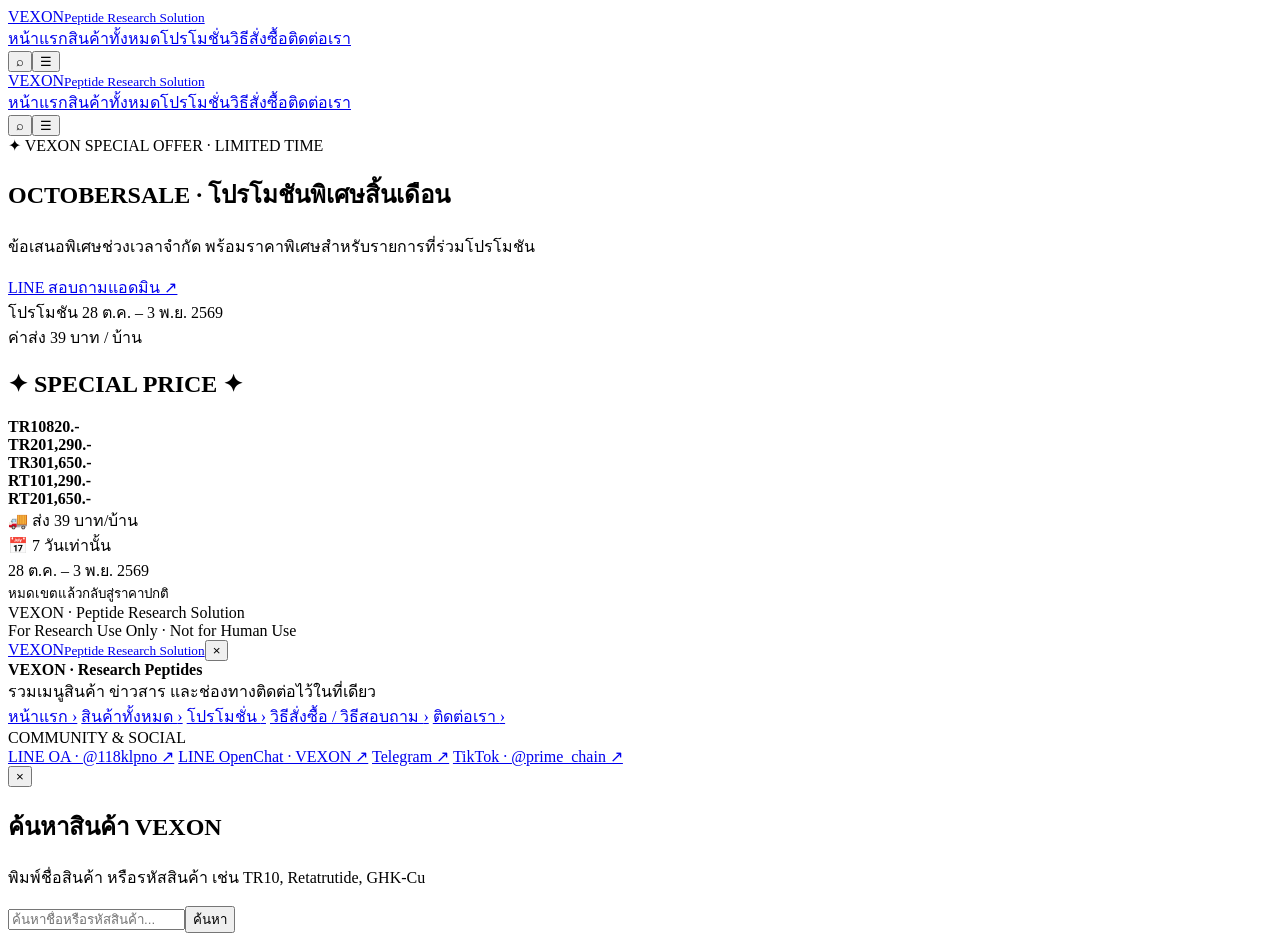
==== promotion.html @ 6149c566 "Add files via upload" ====
<!doctype html><html lang="th"><head><meta charset="utf-8"><meta name="viewport" content="width=device-width, initial-scale=1"><meta name="theme-color" content="#006b68"><title>โปรโมชั่น | VEXON</title><link rel="stylesheet" href="assets/site.css"></head><body><main class="site">
<header class="inner-header"><a class="brand" href="index.html">VEXON<small>Peptide Research Solution</small></a><nav class="navlinks"><a class="" href="index.html">หน้าแรก</a><a class="" href="products.html">สินค้าทั้งหมด</a><a class="active" href="promotion.html">โปรโมชั่น</a><a class="" href="how-to-order.html">วิธีสั่งซื้อ</a><a class="" href="contact.html">ติดต่อเรา</a></nav><div class="header-tools"><button class="tool-btn" type="button" data-open-search aria-label="ค้นหา">⌕</button><button class="tool-btn" type="button" data-open-menu aria-label="เมนู">☰</button></div></header>
<header class="inner-header"><a class="brand" href="index.html">VEXON<small>Peptide Research Solution</small></a><nav class="navlinks"><a class="" href="index.html">หน้าแรก</a><a class="" href="products.html">สินค้าทั้งหมด</a><a class="active" href="promotion.html">โปรโมชั่น</a><a class="" href="how-to-order.html">วิธีสั่งซื้อ</a><a class="" href="contact.html">ติดต่อเรา</a></nav><div class="header-tools"><button class="tool-btn" type="button" data-open-search aria-label="ค้นหา">⌕</button><button class="tool-btn" type="button" data-open-menu aria-label="เมนู">☰</button></div></header><section class="promo-shell">
<div class="promo-hero">
 <div class="promo-content">
  <div>
   <div class="promo-eyebrow">✦ VEXON SPECIAL OFFER · LIMITED TIME</div>
   <h1>OCTOBER<span>SALE · โปรโมชันพิเศษสิ้นเดือน</span></h1>
   <p class="promo-sub">ข้อเสนอพิเศษช่วงเวลาจำกัด พร้อมราคาพิเศษสำหรับรายการที่ร่วมโปรโมชัน</p>
   <div class="promo-bottom">
    <a class="promo-cta" href="https://line.me/R/ti/p/@118klpno" target="_blank" rel="noopener">LINE สอบถามแอดมิน ↗</a>
    <div class="promo-footnote">โปรโมชัน 28 ต.ค. – 3 พ.ย. 2569<br>ค่าส่ง 39 บาท / บ้าน</div>
   </div>
  </div>
  <div class="promo-prices">
   <h2>✦ SPECIAL PRICE ✦</h2>
   <div class="promo-price-row"><b>TR10</b><strong>820.-</strong></div>
   <div class="promo-price-row"><b>TR20</b><strong>1,290.-</strong></div>
   <div class="promo-price-row"><b>TR30</b><strong>1,650.-</strong></div>
   <div class="promo-price-row"><b>RT10</b><strong>1,290.-</strong></div>
   <div class="promo-price-row"><b>RT20</b><strong>1,650.-</strong></div>
   <div class="promo-perks"><div class="promo-perk">🚚 ส่ง 39 บาท/บ้าน</div><div class="promo-perk">📅 7 วันเท่านั้น</div></div>
   <div class="promo-date">28 ต.ค. – 3 พ.ย. 2569<br><small>หมดเขตแล้วกลับสู่ราคาปกติ</small></div>
  </div>
 </div>
</div>
</section>
<footer>VEXON · Peptide Research Solution<br>For Research Use Only · Not for Human Use</footer></main><div class="overlay" id="siteDrawer" aria-hidden="true"><aside class="drawer" role="dialog" aria-label="เมนู VEXON">
<div class="drawer-top"><a class="drawer-brand" href="index.html">VEXON<small>Peptide Research Solution</small></a><button class="close-btn" type="button" data-close-menu aria-label="ปิดเมนู">×</button></div>
<div class="drawer-intro"><b>VEXON · Research Peptides</b><br>รวมเมนูสินค้า ข่าวสาร และช่องทางติดต่อไว้ในที่เดียว</div>
<nav class="drawer-links">
<a href="index.html">หน้าแรก <span>›</span></a>
<a href="products.html">สินค้าทั้งหมด <span>›</span></a>
<a href="promotion.html">โปรโมชั่น <span>›</span></a>
<a href="how-to-order.html">วิธีสั่งซื้อ / วิธีสอบถาม <span>›</span></a>
<a href="contact.html">ติดต่อเรา <span>›</span></a>
</nav>
<div class="drawer-subtitle">COMMUNITY & SOCIAL</div>
<div class="drawer-social">
<a href="https://line.me/R/ti/p/@118klpno" target="_blank" rel="noopener">LINE OA · @118klpno ↗</a>
<a href="https://line.me/ti/g2/EQvxTqRmbrtfZODc3sQ9YKqHbjdFF2RwX-sErg?utm_source=invitation&utm_medium=link_copy&utm_campaign=default" target="_blank" rel="noopener">LINE OpenChat · VEXON ↗</a>
<a href="https://t.me/+ILcz5tNDmshjYmRl" target="_blank" rel="noopener">Telegram ↗</a>
<a href="https://www.tiktok.com/@prime_chain?_r=1&amp;_t=ZS-9B3nGgGfkDy" target="_blank" rel="noopener">TikTok · @prime_chain ↗</a>
</div></aside></div>
<div class="search-panel" id="siteSearch" aria-hidden="true"><div class="search-box">
<button class="search-close" type="button" data-close-search aria-label="ปิดค้นหา">×</button>
<h2>ค้นหาสินค้า VEXON</h2><p>พิมพ์ชื่อสินค้า หรือรหัสสินค้า เช่น TR10, Retatrutide, GHK-Cu</p>
<form class="search-form" id="searchForm"><input id="searchInput" type="search" placeholder="ค้นหาชื่อหรือรหัสสินค้า..." autocomplete="off"><button type="submit">ค้นหา</button></form>
</div></div>
<script src="assets/site.js"></script></body></html>
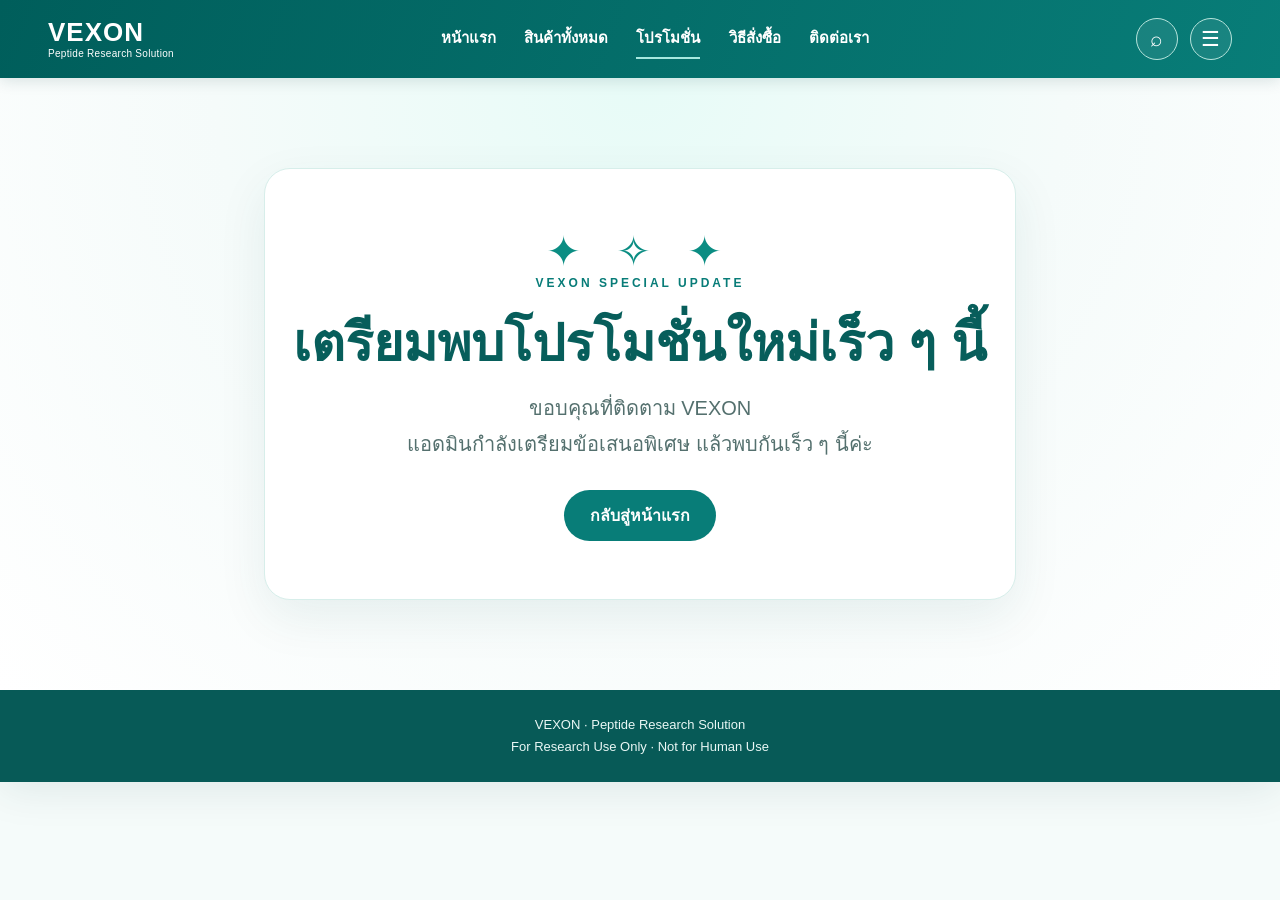
==== commit f56d7ac0: "Add files via upload" ====
--- a/promotion.html
+++ b/promotion.html
@@ -1,50 +1,24 @@
-<!doctype html><html lang="th"><head><meta charset="utf-8"><meta name="viewport" content="width=device-width, initial-scale=1"><meta name="theme-color" content="#006b68"><title>โปรโมชั่น | VEXON</title><link rel="stylesheet" href="assets/site.css"></head><body><main class="site">
-<header class="inner-header"><a class="brand" href="index.html">VEXON<small>Peptide Research Solution</small></a><nav class="navlinks"><a class="" href="index.html">หน้าแรก</a><a class="" href="products.html">สินค้าทั้งหมด</a><a class="active" href="promotion.html">โปรโมชั่น</a><a class="" href="how-to-order.html">วิธีสั่งซื้อ</a><a class="" href="contact.html">ติดต่อเรา</a></nav><div class="header-tools"><button class="tool-btn" type="button" data-open-search aria-label="ค้นหา">⌕</button><button class="tool-btn" type="button" data-open-menu aria-label="เมนู">☰</button></div></header>
-<header class="inner-header"><a class="brand" href="index.html">VEXON<small>Peptide Research Solution</small></a><nav class="navlinks"><a class="" href="index.html">หน้าแรก</a><a class="" href="products.html">สินค้าทั้งหมด</a><a class="active" href="promotion.html">โปรโมชั่น</a><a class="" href="how-to-order.html">วิธีสั่งซื้อ</a><a class="" href="contact.html">ติดต่อเรา</a></nav><div class="header-tools"><button class="tool-btn" type="button" data-open-search aria-label="ค้นหา">⌕</button><button class="tool-btn" type="button" data-open-menu aria-label="เมนู">☰</button></div></header><section class="promo-shell">
-<div class="promo-hero">
- <div class="promo-content">
-  <div>
-   <div class="promo-eyebrow">✦ VEXON SPECIAL OFFER · LIMITED TIME</div>
-   <h1>OCTOBER<span>SALE · โปรโมชันพิเศษสิ้นเดือน</span></h1>
-   <p class="promo-sub">ข้อเสนอพิเศษช่วงเวลาจำกัด พร้อมราคาพิเศษสำหรับรายการที่ร่วมโปรโมชัน</p>
-   <div class="promo-bottom">
-    <a class="promo-cta" href="https://line.me/R/ti/p/@118klpno" target="_blank" rel="noopener">LINE สอบถามแอดมิน ↗</a>
-    <div class="promo-footnote">โปรโมชัน 28 ต.ค. – 3 พ.ย. 2569<br>ค่าส่ง 39 บาท / บ้าน</div>
-   </div>
-  </div>
-  <div class="promo-prices">
-   <h2>✦ SPECIAL PRICE ✦</h2>
-   <div class="promo-price-row"><b>TR10</b><strong>820.-</strong></div>
-   <div class="promo-price-row"><b>TR20</b><strong>1,290.-</strong></div>
-   <div class="promo-price-row"><b>TR30</b><strong>1,650.-</strong></div>
-   <div class="promo-price-row"><b>RT10</b><strong>1,290.-</strong></div>
-   <div class="promo-price-row"><b>RT20</b><strong>1,650.-</strong></div>
-   <div class="promo-perks"><div class="promo-perk">🚚 ส่ง 39 บาท/บ้าน</div><div class="promo-perk">📅 7 วันเท่านั้น</div></div>
-   <div class="promo-date">28 ต.ค. – 3 พ.ย. 2569<br><small>หมดเขตแล้วกลับสู่ราคาปกติ</small></div>
-  </div>
- </div>
-</div>
-</section>
-<footer>VEXON · Peptide Research Solution<br>For Research Use Only · Not for Human Use</footer></main><div class="overlay" id="siteDrawer" aria-hidden="true"><aside class="drawer" role="dialog" aria-label="เมนู VEXON">
-<div class="drawer-top"><a class="drawer-brand" href="index.html">VEXON<small>Peptide Research Solution</small></a><button class="close-btn" type="button" data-close-menu aria-label="ปิดเมนู">×</button></div>
-<div class="drawer-intro"><b>VEXON · Research Peptides</b><br>รวมเมนูสินค้า ข่าวสาร และช่องทางติดต่อไว้ในที่เดียว</div>
-<nav class="drawer-links">
-<a href="index.html">หน้าแรก <span>›</span></a>
-<a href="products.html">สินค้าทั้งหมด <span>›</span></a>
-<a href="promotion.html">โปรโมชั่น <span>›</span></a>
-<a href="how-to-order.html">วิธีสั่งซื้อ / วิธีสอบถาม <span>›</span></a>
-<a href="contact.html">ติดต่อเรา <span>›</span></a>
-</nav>
-<div class="drawer-subtitle">COMMUNITY & SOCIAL</div>
-<div class="drawer-social">
-<a href="https://line.me/R/ti/p/@118klpno" target="_blank" rel="noopener">LINE OA · @118klpno ↗</a>
-<a href="https://line.me/ti/g2/EQvxTqRmbrtfZODc3sQ9YKqHbjdFF2RwX-sErg?utm_source=invitation&utm_medium=link_copy&utm_campaign=default" target="_blank" rel="noopener">LINE OpenChat · VEXON ↗</a>
-<a href="https://t.me/+ILcz5tNDmshjYmRl" target="_blank" rel="noopener">Telegram ↗</a>
-<a href="https://www.tiktok.com/@prime_chain?_r=1&amp;_t=ZS-9B3nGgGfkDy" target="_blank" rel="noopener">TikTok · @prime_chain ↗</a>
-</div></aside></div>
-<div class="search-panel" id="siteSearch" aria-hidden="true"><div class="search-box">
-<button class="search-close" type="button" data-close-search aria-label="ปิดค้นหา">×</button>
-<h2>ค้นหาสินค้า VEXON</h2><p>พิมพ์ชื่อสินค้า หรือรหัสสินค้า เช่น TR10, Retatrutide, GHK-Cu</p>
-<form class="search-form" id="searchForm"><input id="searchInput" type="search" placeholder="ค้นหาชื่อหรือรหัสสินค้า..." autocomplete="off"><button type="submit">ค้นหา</button></form>
-</div></div>
-<script src="assets/site.js"></script></body></html>+<!doctype html>
+<html lang="th">
+<head>
+<meta charset="utf-8">
+<meta name="viewport" content="width=device-width, initial-scale=1">
+<meta name="theme-color" content="#006b68">
+<title>โปรโมชั่น | VEXON</title>
+<link rel="stylesheet" href="assets/site.css">
+<style>
+.promo-coming{min-height:68vh;display:flex;align-items:center;justify-content:center;text-align:center;padding:48px 20px;background:radial-gradient(circle at top,#e7fbf7 0,#f5fbfa 48%,#fff 100%)}
+.promo-coming-inner{max-width:760px;padding:58px 28px;border:1px solid #d7eeea;border-radius:26px;background:#fff;box-shadow:0 18px 50px #064d4814}
+.promo-coming .spark{font-size:42px;color:#0b8d83;letter-spacing:12px}
+.promo-coming h1{font-size:clamp(30px,5vw,52px);line-height:1.35;margin:18px 0 12px;color:#075e5b}
+.promo-coming p{font-size:clamp(16px,2.3vw,20px);line-height:1.8;color:#54706e;margin:0}
+.promo-coming a{display:inline-block;margin-top:28px;padding:13px 26px;border-radius:999px;background:#087d78;color:#fff;font-weight:800}
+</style>
+</head>
+<body><main class="site">
+<header class="inner-header"><a class="brand" href="index.html">VEXON<small>Peptide Research Solution</small></a><nav class="navlinks"><a href="index.html">หน้าแรก</a><a href="products.html">สินค้าทั้งหมด</a><a class="active" href="promotion.html">โปรโมชั่น</a><a href="how-to-order.html">วิธีสั่งซื้อ</a><a href="contact.html">ติดต่อเรา</a></nav><div class="header-tools"><button class="tool-btn" type="button" data-open-search aria-label="ค้นหา">⌕</button><button class="tool-btn" type="button" data-open-menu aria-label="เมนู">☰</button></div></header>
+<section class="promo-coming"><div class="promo-coming-inner"><div class="spark">✦ ✧ ✦</div><div class="kicker">VEXON SPECIAL UPDATE</div><h1>เตรียมพบโปรโมชั่นใหม่เร็ว ๆ นี้</h1><p>ขอบคุณที่ติดตาม VEXON<br>แอดมินกำลังเตรียมข้อเสนอพิเศษ แล้วพบกันเร็ว ๆ นี้ค่ะ</p><a href="index.html">กลับสู่หน้าแรก</a></div></section>
+<footer>VEXON · Peptide Research Solution<br>For Research Use Only · Not for Human Use</footer></main>
+<div class="overlay" id="siteDrawer" aria-hidden="true"><aside class="drawer" role="dialog" aria-label="เมนู VEXON"><div class="drawer-top"><a class="drawer-brand" href="index.html">VEXON<small>Peptide Research Solution</small></a><button class="close-btn" type="button" data-close-menu aria-label="ปิดเมนู">×</button></div><div class="drawer-intro"><b>VEXON · Research Peptides</b><br>รวมเมนูสินค้า ข่าวสาร และช่องทางติดต่อไว้ในที่เดียว</div><nav class="drawer-links"><a href="index.html">หน้าแรก <span>›</span></a><a href="products.html">สินค้าทั้งหมด <span>›</span></a><a href="promotion.html">โปรโมชั่น <span>›</span></a><a href="how-to-order.html">วิธีสั่งซื้อ / วิธีสอบถาม <span>›</span></a><a href="contact.html">ติดต่อเรา <span>›</span></a></nav><div class="drawer-subtitle">COMMUNITY &amp; SOCIAL</div><div class="drawer-social"><a href="https://line.me/R/ti/p/@118klpno" target="_blank" rel="noopener">LINE OA · @118klpno ↗</a><a href="https://line.me/ti/g2/EQvxTqRmbrtfZODc3sQ9YKqHbjdFF2RwX-sErg?utm_source=invitation&amp;utm_medium=link_copy&amp;utm_campaign=default" target="_blank" rel="noopener">LINE OpenChat · VEXON ↗</a><a href="https://t.me/+ILcz5tNDmshjYmRl" target="_blank" rel="noopener">Telegram ↗</a><a href="https://www.tiktok.com/@prime_chain?_r=1&amp;_t=ZS-9B3nGgGfkDy" target="_blank" rel="noopener">TikTok · @prime_chain ↗</a></div></aside></div>
+<div class="search-panel" id="siteSearch" aria-hidden="true"><div class="search-box"><button class="search-close" type="button" data-close-search aria-label="ปิดค้นหา">×</button><h2>ค้นหาสินค้า VEXON</h2><p>พิมพ์ชื่อสินค้า หรือรหัสสินค้า เช่น TR10, Retatrutide, GHK-Cu</p><form class="search-form" id="searchForm"><input id="searchInput" type="search" placeholder="ค้นหาชื่อหรือรหัสสินค้า..." autocomplete="off"><button type="submit">ค้นหา</button></form></div></div>
+<script src="assets/site.js"></script></body></html>
--- a/assets/site.css
+++ b/assets/site.css
@@ -0,0 +1,134 @@
+
+*{box-sizing:border-box}html{scroll-behavior:smooth}body{margin:0;background:#f5fbfa;color:#123638;font-family:Arial,"Noto Sans Thai",sans-serif}
+a{color:inherit;text-decoration:none}
+.site{max-width:1440px;margin:auto;background:#fff;box-shadow:0 8px 40px #003d3b18}
+.art{position:relative;width:100%;line-height:0}
+.art img{display:block;width:100%;height:auto}
+.hotspot{position:absolute;display:block;background:transparent;border:0;cursor:pointer}
+.hotspot:focus-visible{outline:3px solid #fff;outline-offset:2px;border-radius:12px}
+.line-hotspot{left:68.5%;top:43.1%;width:29.5%;height:9.3%}
+.category-hotspot{top:65.6%;height:28.3%;width:15.7%}
+.c1{left:2%}.c2{left:18.1%}.c3{left:34.4%}.c4{left:50.5%}.c5{left:66.5%}.c6{left:82.7%}
+.catalog{padding:42px clamp(18px,4vw,56px) 58px;background:linear-gradient(180deg,#f5fbfa,#fff)}
+.kicker{letter-spacing:3px;color:#087c78;font-size:12px;font-weight:800}
+h1{font-size:clamp(28px,4vw,42px);margin:10px 0 8px;color:#103c3b}
+.lead{margin:0 0 28px;color:#54706e}
+.group{margin:28px 0 0;padding:22px;border:1px solid #d9eae7;border-radius:18px;background:#fff;box-shadow:0 8px 24px #064d4810}
+.group h2{margin:0 0 16px;font-size:22px;color:#075e5b}
+.items{display:grid;grid-template-columns:repeat(3,minmax(0,1fr));gap:10px}
+.item{padding:14px 16px;border-radius:12px;background:#eef8f6;border:1px solid #dcefeb;display:flex;justify-content:space-between;align-items:center;gap:12px}
+.item strong{font-size:15px}.item span{font-size:13px;color:#087c78;white-space:nowrap}
+.note{margin:28px 0 0;color:#607a77;font-size:13px;line-height:1.7}
+footer{padding:24px;text-align:center;background:#075a57;color:#e9f7f5;font-size:13px;line-height:1.7}
+@media(max-width:700px){.items{grid-template-columns:1fr 1fr}.catalog{padding-top:28px}.group{padding:16px}.item{padding:12px 10px;display:block}.item span{display:block;margin-top:5px}}
+@media(max-width:420px){.items{grid-template-columns:1fr}}
+
+/* Product bottle catalog */
+.group{border:0;border-radius:0;background:transparent;box-shadow:none;padding:22px 0;border-top:1px solid #dcebe8}
+.group h2{font-size:23px;margin:0 0 18px;color:#075e5b}
+.product-grid{display:grid;grid-template-columns:repeat(4,minmax(0,1fr));gap:16px}
+.product-card{display:flex;flex-direction:column;align-items:flex-start;min-width:0;padding:0 0 16px;border:1px solid #e1ecea;border-radius:15px;overflow:hidden;background:#fff;box-shadow:0 5px 18px #064d480c;transition:transform .18s,box-shadow .18s}
+.product-card:hover{transform:translateY(-3px);box-shadow:0 10px 24px #064d481a}
+.product-image{width:100%;height:190px;background:linear-gradient(145deg,#f1f8f7,#e6f2f0);display:flex;align-items:center;justify-content:center;padding:10px 16px}
+.product-image img{height:100%;width:100%;object-fit:contain;mix-blend-mode:multiply}
+.product-card strong{font-size:16px;color:#173d3b;padding:13px 14px 0;line-height:1.4}
+.product-card span{font-size:13px;color:#64817e;padding:5px 14px 0}
+.product-card em{font-style:normal;font-size:13px;font-weight:700;color:#087b74;padding:12px 14px 0}
+@media(max-width:850px){.product-grid{grid-template-columns:repeat(3,minmax(0,1fr))}.product-image{height:165px}}
+@media(max-width:560px){.product-grid{grid-template-columns:repeat(2,minmax(0,1fr));gap:10px}.product-image{height:145px}.product-card strong{font-size:14px;padding-left:10px;padding-right:10px}.product-card span,.product-card em{padding-left:10px;padding-right:10px}}
+
+
+.inner-header{background:linear-gradient(110deg,#005e5b,#087d78);color:#fff;padding:18px clamp(18px,4vw,48px);display:flex;align-items:center;justify-content:space-between;gap:22px;position:sticky;top:0;z-index:10;box-shadow:0 3px 14px #003d3b22}
+.brand{font-size:26px;font-weight:900;letter-spacing:1px;line-height:1}.brand small{display:block;font-size:10px;font-weight:500;letter-spacing:.3px;margin-top:4px}
+.navlinks{display:flex;align-items:center;gap:clamp(12px,2.2vw,30px);flex-wrap:wrap;justify-content:flex-end}
+.navlinks a{font-size:15px;font-weight:700;color:#fff;padding:7px 0;border-bottom:2px solid transparent}
+.navlinks a:hover,.navlinks a.active{border-color:#a6e8df}
+.page-hero{background:linear-gradient(135deg,#e8f6f3,#fff);padding:42px clamp(20px,5vw,64px);border-bottom:1px solid #d9eae7}
+.page-hero .kicker{letter-spacing:3px;color:#087c78;font-size:12px;font-weight:800}
+.page-hero h1{font-size:clamp(30px,4vw,44px);margin:10px 0;color:#103c3b}
+.page-hero p{margin:0;color:#54706e;line-height:1.7}
+.content{padding:28px clamp(18px,4vw,56px) 60px}
+.contact-grid{display:grid;grid-template-columns:repeat(2,minmax(0,1fr));gap:16px}
+.contact-card{display:flex;flex-direction:column;gap:8px;padding:22px;border:1px solid #dcebe8;border-radius:16px;background:#fff;box-shadow:0 6px 20px #064d480c}
+.contact-card strong{font-size:18px;color:#075e5b}
+.contact-card p{margin:0;color:#607a77;line-height:1.65;overflow-wrap:anywhere}
+.contact-card a{color:#087b74;font-weight:800;overflow-wrap:anywhere}
+.steps{display:grid;grid-template-columns:repeat(2,minmax(0,1fr));gap:14px;counter-reset:step}
+.step{padding:20px;border:1px solid #dcebe8;border-radius:15px;background:#fff}
+.step b{display:block;color:#075e5b;font-size:18px;margin-bottom:7px}
+.step p{margin:0;color:#607a77;line-height:1.7}
+.price-list{max-width:760px;margin:24px auto;background:white;border:1px solid #dcebe8;border-radius:18px;padding:24px;box-shadow:0 8px 24px #064d4810}
+.price-row{display:flex;justify-content:space-between;gap:16px;padding:14px 10px;border-bottom:1px solid #e5efed;font-weight:800;color:#155b57}
+.price-row:last-of-type{border-bottom:0}
+.price-row strong{color:#087c78}
+.price-note{margin-top:18px;padding:16px;border-radius:12px;background:#eef8f6;color:#245e5a;line-height:1.8}
+.home-hotspot{position:absolute;top:.4%;height:5.4%;display:block;background:transparent}
+.home-hotspot.home{left:27%;width:9%}
+.home-hotspot.products{left:37%;width:14%}
+.home-hotspot.promo{left:52%;width:12%}
+.home-hotspot.order{left:64%;width:14%}
+.home-hotspot.contact{left:78%;width:13%}
+@media(max-width:700px){.inner-header{align-items:flex-start;flex-direction:column}.navlinks{justify-content:flex-start;gap:12px}.navlinks a{font-size:13px}.contact-grid,.steps{grid-template-columns:1fr}.price-list{padding:16px}.price-row{padding:12px 4px}}
+
+
+.line-cta{display:inline-block;background:linear-gradient(90deg,#078d54,#006a63);color:white!important;padding:13px 24px;border-radius:999px;font-weight:800;box-shadow:0 6px 16px #006a6330}.content .catalog{padding-left:0;padding-right:0}.content .catalog .group:first-of-type{border-top:0}
+
+
+/* Interactive hamburger menu and search */
+.home-hotspot.menu{left:93.2%;width:5.5%;top:.25%;height:4.2%;z-index:5}
+.home-hotspot.search{left:85.4%;width:5.2%;top:.25%;height:4.2%;z-index:5}
+.header-tools{display:flex;align-items:center;gap:12px}
+.tool-btn{width:42px;height:42px;border:1px solid #b7e4dc;background:#ffffff12;color:#fff;border-radius:50%;display:inline-flex;align-items:center;justify-content:center;cursor:pointer;font-size:21px}
+.tool-btn:hover{background:#ffffff2b}
+.overlay{position:fixed;inset:0;background:#002e2c99;z-index:100;display:none}
+.overlay.open{display:block}
+.drawer{position:absolute;right:0;top:0;height:100%;width:min(420px,92vw);overflow:auto;background:#f8fcfb;color:#143f3c;padding:26px;box-shadow:-12px 0 36px #002e2c35;animation:slideIn .2s ease-out}
+@keyframes slideIn{from{transform:translateX(24px);opacity:.6}to{transform:none;opacity:1}}
+.drawer-top{display:flex;justify-content:space-between;align-items:center;margin-bottom:22px}
+.drawer-brand{font-size:25px;font-weight:900;color:#006a64}.drawer-brand small{display:block;font-size:10px;font-weight:500}
+.close-btn{border:0;background:#e5f3f0;color:#075e5b;border-radius:50%;width:38px;height:38px;font-size:22px;cursor:pointer}
+.drawer-intro{padding:16px;border-radius:14px;background:linear-gradient(135deg,#00645f,#0c9287);color:#fff;line-height:1.6;margin-bottom:18px}
+.drawer-links{display:grid;gap:8px}
+.drawer-links a{padding:14px 15px;border-radius:11px;background:#eaf5f3;color:#075e5b;font-weight:800;display:flex;justify-content:space-between}
+.drawer-links a:hover{background:#d8efea}
+.drawer-subtitle{font-size:12px;letter-spacing:2px;color:#6b8985;font-weight:800;margin:22px 0 9px}
+.drawer-social{display:grid;gap:8px}
+.drawer-social a{padding:11px 13px;border:1px solid #dcebe8;border-radius:10px;color:#176b65;font-weight:700;overflow-wrap:anywhere}
+.search-panel{position:fixed;inset:0;background:#003c39d9;z-index:110;display:none;align-items:flex-start;justify-content:center;padding:12vh 18px 24px}
+.search-panel.open{display:flex}
+.search-box{width:min(720px,100%);background:#fff;border-radius:20px;padding:26px;box-shadow:0 20px 60px #001f1e66}
+.search-box h2{margin:0 0 8px;color:#075e5b;font-size:26px}
+.search-box p{margin:0 0 18px;color:#69817e}
+.search-form{display:flex;gap:8px}
+.search-form input{flex:1;min-width:0;border:1px solid #c9e1dc;border-radius:12px;padding:14px;font-size:16px;outline-color:#0a8b80}
+.search-form button{border:0;border-radius:12px;background:#087b74;color:#fff;padding:0 20px;font-weight:800;cursor:pointer}
+.search-close{float:right;border:0;background:#eaf5f3;color:#075e5b;border-radius:50%;width:34px;height:34px;font-size:20px;cursor:pointer}
+@media(max-width:700px){.header-tools{gap:7px}.tool-btn{width:36px;height:36px}.search-box{padding:20px}.search-form{flex-direction:column}.search-form button{padding:13px}}
+/* Premium promotion landing */
+.promo-shell{padding:34px clamp(16px,4vw,54px) 60px;background:radial-gradient(circle at 50% 0%,#d8f6ef 0,#f5fbfa 45%,#fff 100%)}
+.promo-hero{position:relative;overflow:hidden;border-radius:28px;padding:clamp(24px,5vw,62px);color:#fff;background:radial-gradient(ellipse at 76% 20%,#3cc8b5 0,transparent 34%),linear-gradient(125deg,#003f3d 0%,#00736c 52%,#00a093 100%);box-shadow:0 22px 55px #005d5633}
+.promo-hero:before,.promo-hero:after{content:"";position:absolute;border:1px solid #b8fff355;border-radius:50%;width:460px;height:460px;right:-130px;top:-220px;pointer-events:none}
+.promo-hero:after{width:320px;height:320px;right:-70px;top:-150px}
+.promo-eyebrow{display:inline-flex;gap:8px;align-items:center;padding:8px 14px;border:1px solid #d5fff477;border-radius:99px;background:#ffffff16;font-size:12px;font-weight:800;letter-spacing:2px}
+.promo-hero h1{color:#fff;font-size:clamp(42px,8vw,86px);line-height:.98;letter-spacing:-2px;margin:22px 0 10px;text-shadow:0 5px 18px #002c2b55}
+.promo-hero h1 span{display:block;color:#c7fff0;font-size:.43em;letter-spacing:1px;margin-top:14px}
+.promo-sub{font-size:clamp(15px,2vw,20px);color:#e1fffa;max-width:600px;line-height:1.6}
+.promo-content{position:relative;z-index:1;display:grid;grid-template-columns:minmax(0,1.1fr) minmax(280px,.9fr);gap:30px;align-items:center}
+.promo-bottle{min-height:260px;display:flex;align-items:center;justify-content:center;position:relative}
+.promo-bottle img{width:min(100%,500px);max-height:340px;object-fit:contain;filter:drop-shadow(0 24px 24px #002e2c55);border-radius:16px}
+.promo-prices{background:linear-gradient(145deg,#faffff,#d9f5ef);color:#064b47;border:1px solid #eafffb;border-radius:22px;padding:22px;box-shadow:0 16px 40px #002d2a55}
+.promo-prices h2{text-align:center;color:#00665f;font-size:20px;letter-spacing:2px;margin:0 0 14px}
+.promo-price-row{display:flex;align-items:center;justify-content:space-between;gap:12px;background:#fff;border:1px solid #d3ebe5;border-radius:13px;padding:12px 15px;margin:8px 0;box-shadow:0 3px 8px #00645f0c}
+.promo-price-row b{background:linear-gradient(90deg,#00655f,#079b8c);color:#fff;border-radius:99px;padding:7px 18px;min-width:88px;text-align:center}
+.promo-price-row strong{font-size:clamp(18px,2.5vw,25px);color:#075a54}
+.promo-perks{display:grid;grid-template-columns:1fr 1fr;gap:10px;margin-top:14px}
+.promo-perk{border-radius:12px;background:#eaf8f5;padding:12px;text-align:center;color:#075e58;font-weight:800}
+.promo-date{margin-top:16px;text-align:center;background:#005c56;color:#fff;border-radius:12px;padding:13px;font-weight:800;line-height:1.6}
+.promo-bottom{display:flex;align-items:center;justify-content:space-between;gap:18px;flex-wrap:wrap;margin-top:24px}
+.promo-cta{display:inline-flex;align-items:center;gap:10px;background:#12a85e;color:#fff;padding:15px 24px;border-radius:99px;font-weight:900;box-shadow:0 8px 22px #002d2a44}
+.promo-footnote{color:#e1fffa;font-size:12px;line-height:1.6}
+@media(max-width:800px){.promo-content{grid-template-columns:1fr}.promo-bottle{min-height:160px}.promo-bottle img{max-height:230px}.promo-prices{max-width:600px;margin:auto;width:100%}}
+@media(max-width:450px){.promo-shell{padding:18px 12px 40px}.promo-hero{border-radius:20px;padding:22px 16px}.promo-prices{padding:14px}.promo-price-row{padding:9px}.promo-price-row b{min-width:70px;padding:6px 12px}.promo-perks{grid-template-columns:1fr 1fr}}
+
+/* Visible catalog prices */
+.product-card .product-price{font-style:normal;font-size:14px;font-weight:800;color:#087b74;padding:12px 14px 0;line-height:1.4}
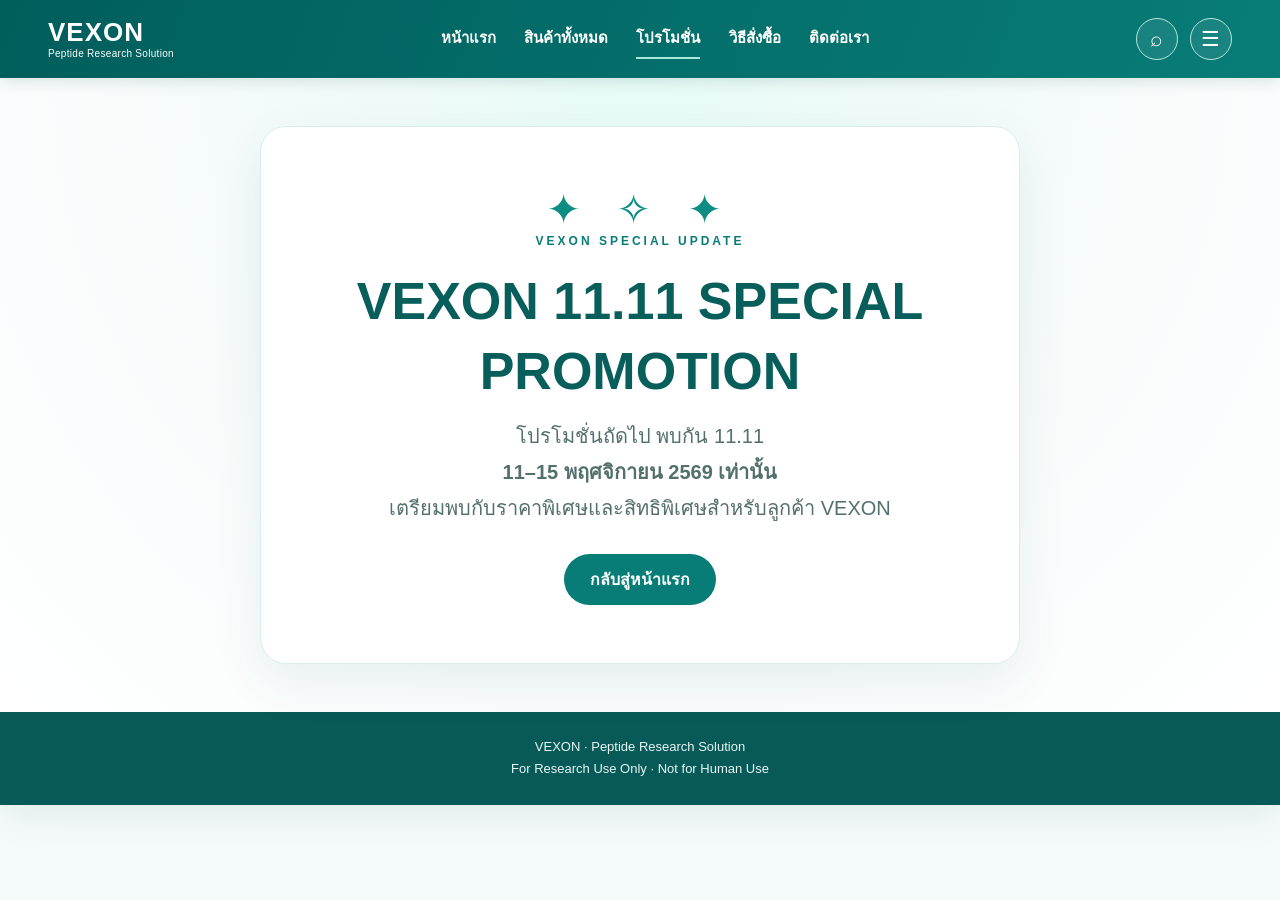
==== commit 8219ce9c: "Add files via upload" ====
--- a/promotion.html
+++ b/promotion.html
@@ -17,7 +17,7 @@
 </head>
 <body><main class="site">
 <header class="inner-header"><a class="brand" href="index.html">VEXON<small>Peptide Research Solution</small></a><nav class="navlinks"><a href="index.html">หน้าแรก</a><a href="products.html">สินค้าทั้งหมด</a><a class="active" href="promotion.html">โปรโมชั่น</a><a href="how-to-order.html">วิธีสั่งซื้อ</a><a href="contact.html">ติดต่อเรา</a></nav><div class="header-tools"><button class="tool-btn" type="button" data-open-search aria-label="ค้นหา">⌕</button><button class="tool-btn" type="button" data-open-menu aria-label="เมนู">☰</button></div></header>
-<section class="promo-coming"><div class="promo-coming-inner"><div class="spark">✦ ✧ ✦</div><div class="kicker">VEXON SPECIAL UPDATE</div><h1>เตรียมพบโปรโมชั่นใหม่เร็ว ๆ นี้</h1><p>ขอบคุณที่ติดตาม VEXON<br>แอดมินกำลังเตรียมข้อเสนอพิเศษ แล้วพบกันเร็ว ๆ นี้ค่ะ</p><a href="index.html">กลับสู่หน้าแรก</a></div></section>
+<section class="promo-coming"><div class="promo-coming-inner"><div class="spark">✦ ✧ ✦</div><div class="kicker">VEXON SPECIAL UPDATE</div><h1>VEXON 11.11 SPECIAL PROMOTION</h1><p>โปรโมชั่นถัดไป พบกัน 11.11<br><strong>11–15 พฤศจิกายน 2569 เท่านั้น</strong><br>เตรียมพบกับราคาพิเศษและสิทธิพิเศษสำหรับลูกค้า VEXON</p><a href="index.html">กลับสู่หน้าแรก</a></div></section>
 <footer>VEXON · Peptide Research Solution<br>For Research Use Only · Not for Human Use</footer></main>
 <div class="overlay" id="siteDrawer" aria-hidden="true"><aside class="drawer" role="dialog" aria-label="เมนู VEXON"><div class="drawer-top"><a class="drawer-brand" href="index.html">VEXON<small>Peptide Research Solution</small></a><button class="close-btn" type="button" data-close-menu aria-label="ปิดเมนู">×</button></div><div class="drawer-intro"><b>VEXON · Research Peptides</b><br>รวมเมนูสินค้า ข่าวสาร และช่องทางติดต่อไว้ในที่เดียว</div><nav class="drawer-links"><a href="index.html">หน้าแรก <span>›</span></a><a href="products.html">สินค้าทั้งหมด <span>›</span></a><a href="promotion.html">โปรโมชั่น <span>›</span></a><a href="how-to-order.html">วิธีสั่งซื้อ / วิธีสอบถาม <span>›</span></a><a href="contact.html">ติดต่อเรา <span>›</span></a></nav><div class="drawer-subtitle">COMMUNITY &amp; SOCIAL</div><div class="drawer-social"><a href="https://line.me/R/ti/p/@118klpno" target="_blank" rel="noopener">LINE OA · @118klpno ↗</a><a href="https://line.me/ti/g2/EQvxTqRmbrtfZODc3sQ9YKqHbjdFF2RwX-sErg?utm_source=invitation&amp;utm_medium=link_copy&amp;utm_campaign=default" target="_blank" rel="noopener">LINE OpenChat · VEXON ↗</a><a href="https://t.me/+ILcz5tNDmshjYmRl" target="_blank" rel="noopener">Telegram ↗</a><a href="https://www.tiktok.com/@prime_chain?_r=1&amp;_t=ZS-9B3nGgGfkDy" target="_blank" rel="noopener">TikTok · @prime_chain ↗</a></div></aside></div>
 <div class="search-panel" id="siteSearch" aria-hidden="true"><div class="search-box"><button class="search-close" type="button" data-close-search aria-label="ปิดค้นหา">×</button><h2>ค้นหาสินค้า VEXON</h2><p>พิมพ์ชื่อสินค้า หรือรหัสสินค้า เช่น TR10, Retatrutide, GHK-Cu</p><form class="search-form" id="searchForm"><input id="searchInput" type="search" placeholder="ค้นหาชื่อหรือรหัสสินค้า..." autocomplete="off"><button type="submit">ค้นหา</button></form></div></div>
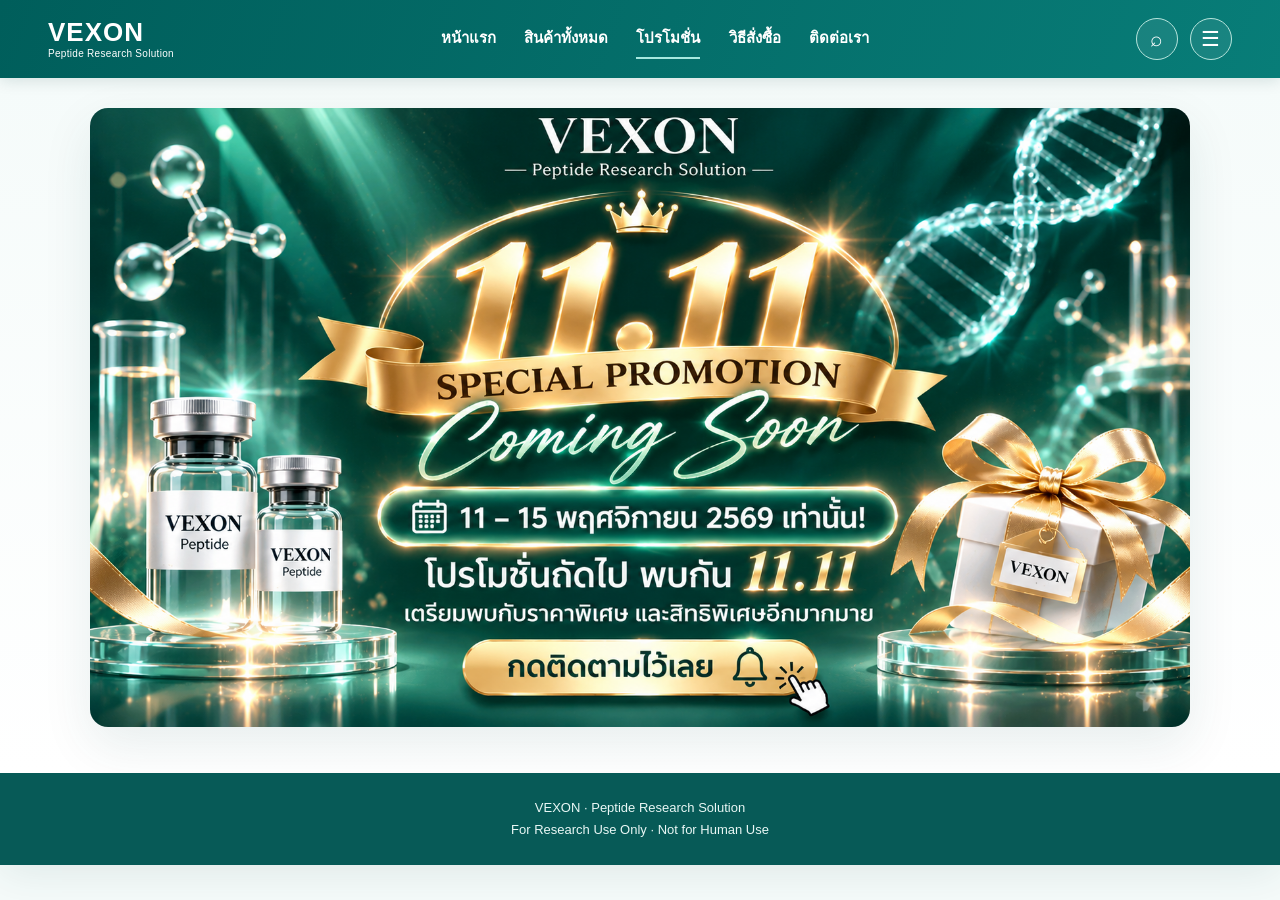
==== commit f56873b5: "Add files via upload" ====
--- a/promotion.html
+++ b/promotion.html
@@ -13,11 +13,13 @@
 .promo-coming h1{font-size:clamp(30px,5vw,52px);line-height:1.35;margin:18px 0 12px;color:#075e5b}
 .promo-coming p{font-size:clamp(16px,2.3vw,20px);line-height:1.8;color:#54706e;margin:0}
 .promo-coming a{display:inline-block;margin-top:28px;padding:13px 26px;border-radius:999px;background:#087d78;color:#fff;font-weight:800}
+.promo-banner{display:block;width:min(100%,1100px);height:auto;margin:0 auto;border-radius:18px;box-shadow:0 18px 50px #064d4818}
+.promo-banner-wrap{padding:30px clamp(14px,3vw,36px) 46px;background:linear-gradient(180deg,#f5fbfa,#fff)}
 </style>
 </head>
 <body><main class="site">
 <header class="inner-header"><a class="brand" href="index.html">VEXON<small>Peptide Research Solution</small></a><nav class="navlinks"><a href="index.html">หน้าแรก</a><a href="products.html">สินค้าทั้งหมด</a><a class="active" href="promotion.html">โปรโมชั่น</a><a href="how-to-order.html">วิธีสั่งซื้อ</a><a href="contact.html">ติดต่อเรา</a></nav><div class="header-tools"><button class="tool-btn" type="button" data-open-search aria-label="ค้นหา">⌕</button><button class="tool-btn" type="button" data-open-menu aria-label="เมนู">☰</button></div></header>
-<section class="promo-coming"><div class="promo-coming-inner"><div class="spark">✦ ✧ ✦</div><div class="kicker">VEXON SPECIAL UPDATE</div><h1>VEXON 11.11 SPECIAL PROMOTION</h1><p>โปรโมชั่นถัดไป พบกัน 11.11<br><strong>11–15 พฤศจิกายน 2569 เท่านั้น</strong><br>เตรียมพบกับราคาพิเศษและสิทธิพิเศษสำหรับลูกค้า VEXON</p><a href="index.html">กลับสู่หน้าแรก</a></div></section>
+<section class="promo-banner-wrap" aria-label="โปรโมชั่น VEXON 11.11"><img class="promo-banner" src="assets/vexon-11-11-coming-soon.png" alt="VEXON 11.11 Special Promotion Coming Soon วันที่ 11–15 พฤศจิกายน 2569"></section>
 <footer>VEXON · Peptide Research Solution<br>For Research Use Only · Not for Human Use</footer></main>
 <div class="overlay" id="siteDrawer" aria-hidden="true"><aside class="drawer" role="dialog" aria-label="เมนู VEXON"><div class="drawer-top"><a class="drawer-brand" href="index.html">VEXON<small>Peptide Research Solution</small></a><button class="close-btn" type="button" data-close-menu aria-label="ปิดเมนู">×</button></div><div class="drawer-intro"><b>VEXON · Research Peptides</b><br>รวมเมนูสินค้า ข่าวสาร และช่องทางติดต่อไว้ในที่เดียว</div><nav class="drawer-links"><a href="index.html">หน้าแรก <span>›</span></a><a href="products.html">สินค้าทั้งหมด <span>›</span></a><a href="promotion.html">โปรโมชั่น <span>›</span></a><a href="how-to-order.html">วิธีสั่งซื้อ / วิธีสอบถาม <span>›</span></a><a href="contact.html">ติดต่อเรา <span>›</span></a></nav><div class="drawer-subtitle">COMMUNITY &amp; SOCIAL</div><div class="drawer-social"><a href="https://line.me/R/ti/p/@118klpno" target="_blank" rel="noopener">LINE OA · @118klpno ↗</a><a href="https://line.me/ti/g2/EQvxTqRmbrtfZODc3sQ9YKqHbjdFF2RwX-sErg?utm_source=invitation&amp;utm_medium=link_copy&amp;utm_campaign=default" target="_blank" rel="noopener">LINE OpenChat · VEXON ↗</a><a href="https://t.me/+ILcz5tNDmshjYmRl" target="_blank" rel="noopener">Telegram ↗</a><a href="https://www.tiktok.com/@prime_chain?_r=1&amp;_t=ZS-9B3nGgGfkDy" target="_blank" rel="noopener">TikTok · @prime_chain ↗</a></div></aside></div>
 <div class="search-panel" id="siteSearch" aria-hidden="true"><div class="search-box"><button class="search-close" type="button" data-close-search aria-label="ปิดค้นหา">×</button><h2>ค้นหาสินค้า VEXON</h2><p>พิมพ์ชื่อสินค้า หรือรหัสสินค้า เช่น TR10, Retatrutide, GHK-Cu</p><form class="search-form" id="searchForm"><input id="searchInput" type="search" placeholder="ค้นหาชื่อหรือรหัสสินค้า..." autocomplete="off"><button type="submit">ค้นหา</button></form></div></div>
